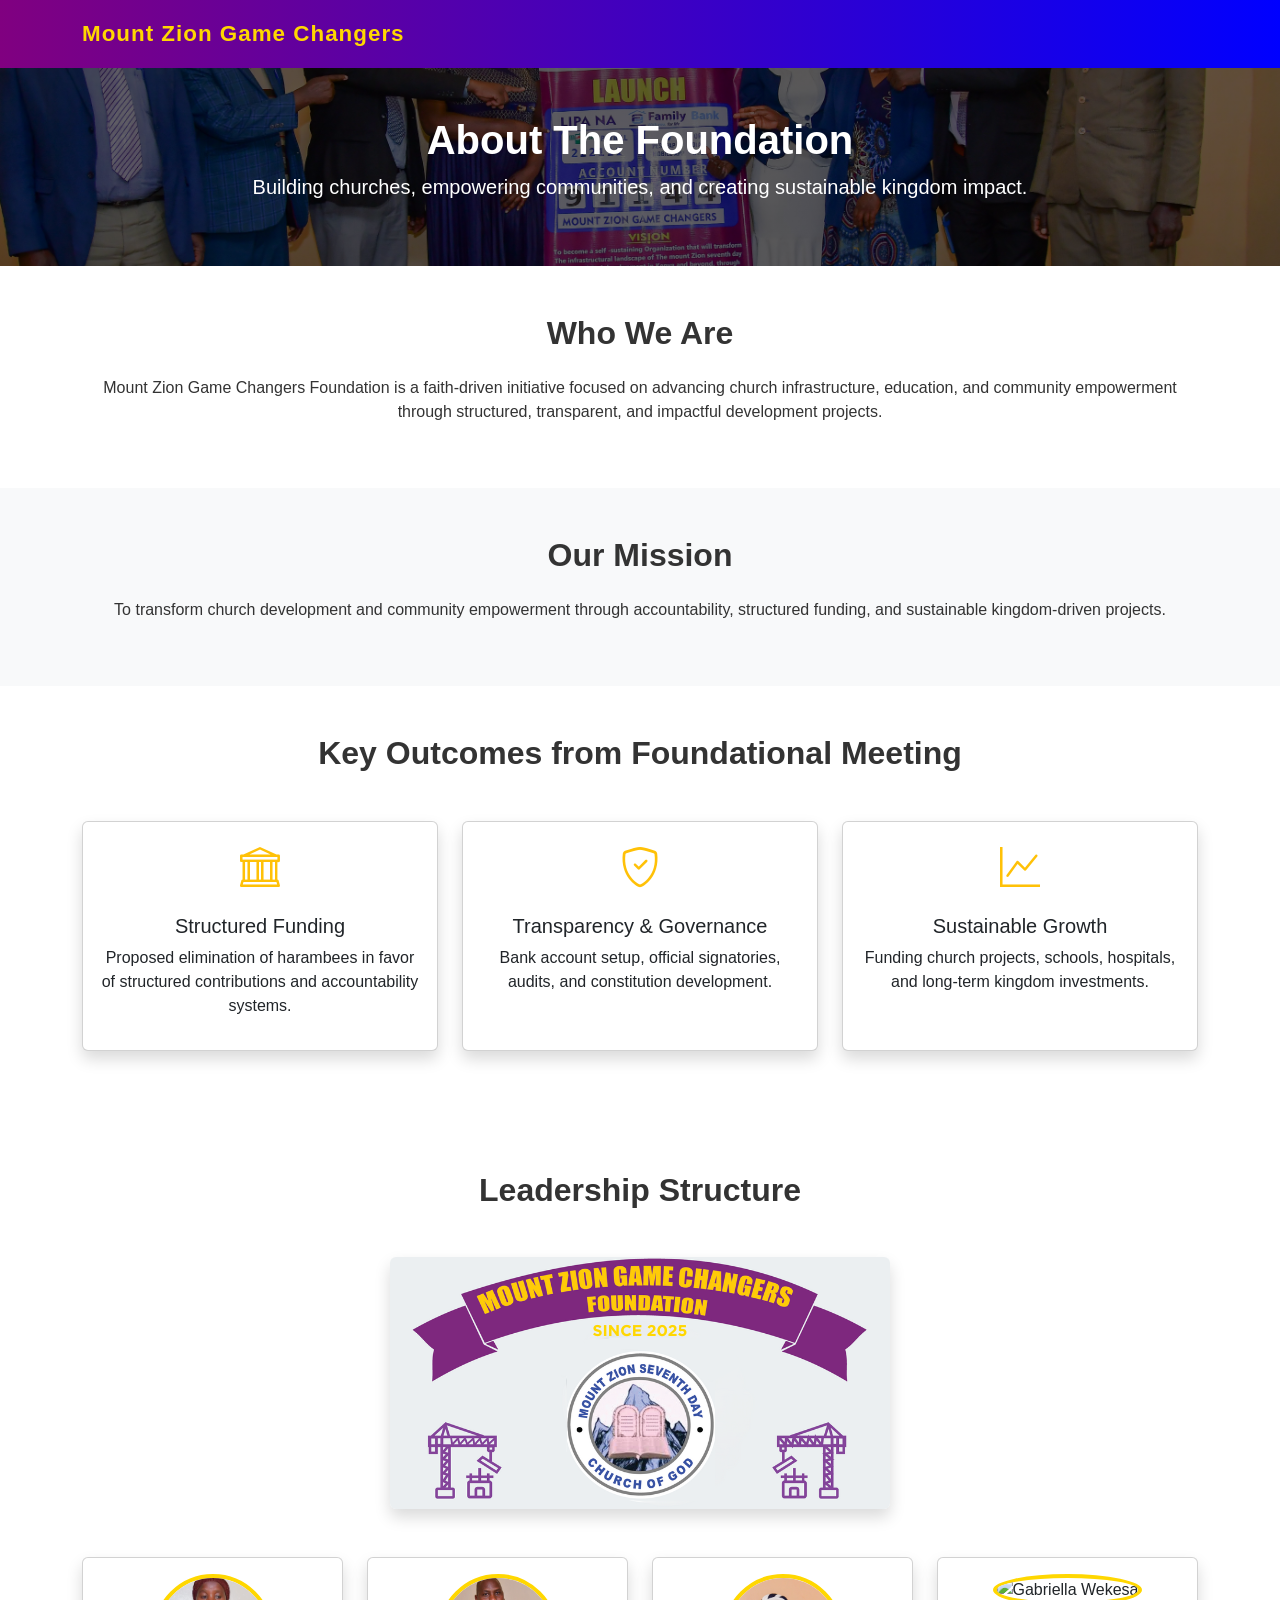
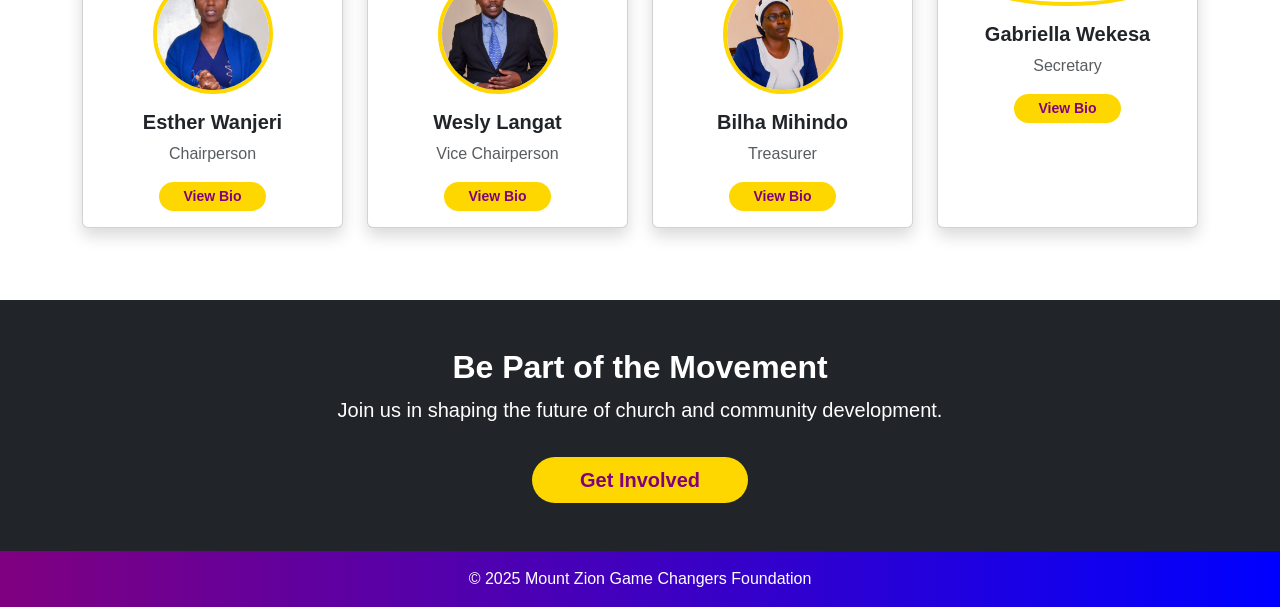
==== about.html @ a08758a1 "last commit of the day" ====
<!DOCTYPE html>
<html lang="en">

<head>
  <meta charset="UTF-8">
  <meta name="viewport" content="width=device-width, initial-scale=1.0">

  <!-- SEO -->
  <title>About Us | Mount Zion Game Changers Foundation</title>
  <meta name="description" content="Learn about Mount Zion Game Changers Foundation, its mission, leadership, and meeting outcomes.">

  <!-- Favicon -->
  <link rel="icon" href="./images/GChangers_logo.png" type="image/png">

  <!-- Bootstrap CSS -->
  <link href="https://cdn.jsdelivr.net/npm/bootstrap@5.3.2/dist/css/bootstrap.min.css" rel="stylesheet">

  <!-- Bootstrap Icons -->
  <link href="https://cdn.jsdelivr.net/npm/bootstrap-icons@1.10.5/font/bootstrap-icons.css" rel="stylesheet">

  <!-- Custom CSS -->
  <link rel="stylesheet" href="css/style.css">
</head>

<body>

<!-- NAVBAR (optional link back to home) -->
<nav class="navbar navbar-expand-lg navbar-dark bg-dark">
  <div class="container">
    <a class="navbar-brand fw-bold" href="index.html">
      Mount Zion Game Changers
    </a>
  </div>
</nav>

<!-- HERO SECTION -->
<section class="py-5 text-white text-center" style="background: linear-gradient(rgba(0,0,0,0.6), rgba(0,0,0,0.6)), url('./images/with_elders.jpg') center/cover no-repeat;">
  <div class="container">
    <h1 class="fw-bold">About The Foundation</h1>
    <p class="lead">Building churches, empowering communities, and creating sustainable kingdom impact.</p>
  </div>
</section>

<!-- INTRO -->
<section class="py-5">
  <div class="container">
    <h2 class="fw-bold text-center mb-4">Who We Are</h2>
    <p class="text-center">
      Mount Zion Game Changers Foundation is a faith-driven initiative focused on advancing church infrastructure,
      education, and community empowerment through structured, transparent, and impactful development projects.
    </p>
  </div>
</section>

<!-- MISSION -->
<section class="py-5 bg-light">
  <div class="container text-center">
    <h2 class="fw-bold mb-4">Our Mission</h2>
    <p>
      To transform church development and community empowerment through accountability, structured funding,
      and sustainable kingdom-driven projects.
    </p>
  </div>
</section>

<!-- KEY HIGHLIGHTS -->
<section class="py-5">
  <div class="container">
    <h2 class="fw-bold text-center mb-5">Key Outcomes from Foundational Meeting</h2>

    <div class="row">

      <div class="col-md-4 mb-4">
        <div class="card shadow h-100 text-center">
          <div class="card-body">
            <i class="bi bi-bank fs-1 text-warning"></i>
            <h5 class="mt-3">Structured Funding</h5>
            <p>Proposed elimination of harambees in favor of structured contributions and accountability systems.</p>
          </div>
        </div>
      </div>

      <div class="col-md-4 mb-4">
        <div class="card shadow h-100 text-center">
          <div class="card-body">
            <i class="bi bi-shield-check fs-1 text-warning"></i>
            <h5 class="mt-3">Transparency & Governance</h5>
            <p>Bank account setup, official signatories, audits, and constitution development.</p>
          </div>
        </div>
      </div>

      <div class="col-md-4 mb-4">
        <div class="card shadow h-100 text-center">
          <div class="card-body">
            <i class="bi bi-graph-up fs-1 text-warning"></i>
            <h5 class="mt-3">Sustainable Growth</h5>
            <p>Funding church projects, schools, hospitals, and long-term kingdom investments.</p>
          </div>
        </div>
      </div>

    </div>
  </div>
</section>

<section class="py-5">
  <div class="container">
    <h2 class="fw-bold text-center mb-5">Leadership Structure</h2>

    <!-- Leadership Image -->
    <div class="text-center mb-5">
      <img src="./images/GChangers_logo.png" class="img-fluid rounded shadow" style="max-width:700px;" alt="Leadership Team">
    </div>

    <div class="row text-center">

      <!-- Chairperson -->
        <div class="col-md-3 mb-4">
        <div class="card shadow h-100 text-center">
            <div class="card-body">

            <!-- Image -->
            <img src="./images/Esther_headshot.jpg"
                alt="Esther Wanjeri"
                class="rounded-circle mb-3"
                style="width:120px; height:120px; object-fit:cover; border:4px solid #FFD700;">

            <!-- Name + Role -->
            <h5 class="fw-bold">Esther Wanjeri</h5>
            <p class="text-muted">Chairperson</p>

            <!-- Button -->
            <button class="btn btn-warning btn-sm rounded-pill px-4"
                data-bs-toggle="modal" data-bs-target="#estherModal">
                View Bio
            </button>

            </div>
        </div>
        </div>

      <!-- Vice Chair -->
        <div class="col-md-3 mb-4">
        <div class="card shadow h-100 text-center">
            <div class="card-body">

            <!-- Image -->
            <img src="./images/Wesly_headshot.jpg"
                alt="Wesly Langat"
                class="rounded-circle mb-3"
                style="width:120px; height:120px; object-fit:cover; border:4px solid #FFD700;">

            <!-- Name + Role -->
            <h5 class="fw-bold">Wesly Langat</h5>
            <p class="text-muted">Vice Chairperson</p>

            <!-- Button -->
            <button class="btn btn-warning btn-sm rounded-pill px-4"
                data-bs-toggle="modal" data-bs-target="#weslyModal">
                View Bio
            </button>

            </div>
        </div>
        </div>

      <!-- Treasurer -->
        <div class="col-md-3 mb-4">
        <div class="card shadow h-100 text-center">
            <div class="card-body">

            <!-- Image -->
            <img src="./images/Bilha_headshot.jpg"
                alt="Bilha Mihindo"
                class="rounded-circle mb-3"
                style="width:120px; height:120px; object-fit:cover; border:4px solid #FFD700;">

            <!-- Name + Role -->
            <h5 class="fw-bold">Bilha Mihindo</h5>
            <p class="text-muted">Treasurer</p>

            <!-- Button -->
            <button class="btn btn-warning btn-sm rounded-pill px-4"
                data-bs-toggle="modal" data-bs-target="#bilhaModal">
                View Bio
            </button>

            </div>
        </div>
        </div>

      <!-- Secretary -->
        <div class="col-md-3 mb-4">
        <div class="card shadow h-100 text-center">
            <div class="card-body">

            <!-- Image -->
            <img src="./images/Gabriella_headshot.jpg"
                alt="Gabriella Wekesa"
                class="rounded-circle mb-3"
                style="width:120px; height:120px; object-fit:cover; border:4px solid #FFD700;">

            <!-- Name + Role -->
            <h5 class="fw-bold">Gabriella Wekesa</h5>
            <p class="text-muted">Secretary</p>

            <!-- Button -->
            <button class="btn btn-warning btn-sm rounded-pill px-4"
                data-bs-toggle="modal" data-bs-target="#gabriellaModal">
                View Bio
            </button>

            </div>
        </div>
        </div>

    </div>
  </div>
</section>

<!-- CTA -->
<section class="py-5 text-white text-center bg-dark">
  <div class="container">
    <h2 class="fw-bold">Be Part of the Movement</h2>
    <p class="lead">Join us in shaping the future of church and community development.</p>

    <a href="mailto:mountziongamechangers@gmail.com" class="btn btn-warning btn-lg rounded-pill px-5 mt-3">
      Get Involved
    </a>
  </div>
</section>

<!-- FOOTER -->
<footer class="py-3 bg-black text-white text-center">
  <p class="mb-0">© 2025 Mount Zion Game Changers Foundation</p>
</footer>

<!-- 🔥 MODALS GO HERE (IMPORTANT) -->
<div class="modal fade" id="estherModal" tabindex="-1">
  <div class="modal-dialog modal-lg modal-dialog-centered">
    <div class="modal-content">

      <!-- Header -->
      <div class="modal-header">
        <h5 class="modal-title">Esther Wanjeri – Chairperson</h5>
        <button type="button" class="btn-close" data-bs-dismiss="modal"></button>
      </div>

      <!-- Body -->
      <div class="modal-body text-center">

        <!-- Larger Image -->
        <img src="./images/Esther_headshot.jpg"
             alt="Esther Wanjeri"
             class="rounded-circle mb-3"
             style="width:150px; height:150px; object-fit:cover; border:4px solid #FFD700;">

        <!-- Short Intro -->
        <p class="fw-bold">Visionary Leader & Founder</p>

        <!-- Full Bio (you can replace this later) -->
        <p>
          Esther Wanjeri is the driving force behind the Mount Zion Game Changers Foundation.
          She initiated the vision in December 2024 with a mission to bring structure,
          accountability, and sustainability to church development projects.

          She leads strategic planning, coordination, and mobilization of members,
          ensuring that every initiative aligns with the kingdom agenda of empowering
          communities and advancing the church.

          Her leadership emphasizes transparency, impact, and long-term transformation.
        </p>

      </div>

    </div>
  </div>
</div>
<div class="modal fade" id="weslyModal" tabindex="-1">
  <div class="modal-dialog modal-lg modal-dialog-centered">
    <div class="modal-content">

      <!-- Header -->
      <div class="modal-header">
        <h5 class="modal-title">Wesly Langat – Vice Chairperson</h5>
        <button type="button" class="btn-close" data-bs-dismiss="modal"></button>
      </div>

      <!-- Body -->
      <div class="modal-body text-center">

        <!-- Image -->
        <img src="./images/Wesly_headshot.jpg"
             alt="Wesly Langat"
             class="rounded-circle mb-3"
             style="width:150px; height:150px; object-fit:cover; border:4px solid #FFD700;">

        <!-- Short Intro -->
        <p class="fw-bold">Spiritual & Strategic Leader</p>

        <!-- Full Bio -->
        <p>
          Wesly Langat serves as the Vice Chairperson of the Mount Zion Game Changers Foundation,
          providing both spiritual guidance and strategic direction.

          He plays a key role in aligning the foundation’s mission with biblical principles and
          ensuring that all initiatives advance the church’s long-term vision.

          With a deep commitment to kingdom work, Wesly supports leadership coordination,
          decision-making processes, and mentorship, helping to drive impactful and sustainable
          development across church communities.
        </p>

      </div>

    </div>
  </div>
</div>
<div class="modal fade" id="bilhaModal" tabindex="-1">
  <div class="modal-dialog modal-lg modal-dialog-centered">
    <div class="modal-content">

      <!-- Header -->
      <div class="modal-header">
        <h5 class="modal-title">Bilha Mihindo – Treasurer</h5>
        <button type="button" class="btn-close" data-bs-dismiss="modal"></button>
      </div>

      <!-- Body -->
      <div class="modal-body text-center">

        <!-- Image -->
        <img src="./images/Bilha_headshot.jpg"
             alt="Bilha Mihindo"
             class="rounded-circle mb-3"
             style="width:150px; height:150px; object-fit:cover; border:4px solid #FFD700;">

        <!-- Short Intro -->
        <p class="fw-bold">Financial Steward & Accountability Leader</p>

        <!-- Full Bio -->
        <p>
          Bilha Mihindo serves as the Treasurer of the Mount Zion Game Changers Foundation,
          overseeing financial management, accountability, and transparency.

          She is an avid businesswoman instrumental in ensuring that all funds are properly managed, audited,
          and aligned with the foundation’s mission of structured and sustainable development.

          With a strong commitment to integrity and stewardship, Bilha plays a critical role
          in building trust among members and ensuring that every contribution delivers
          meaningful impact.
        </p>

      </div>

    </div>
  </div>
</div>
<div class="modal fade" id="gabriellaModal" tabindex="-1">
  <div class="modal-dialog modal-lg modal-dialog-centered">
    <div class="modal-content">

      <!-- Header -->
      <div class="modal-header">
        <h5 class="modal-title">Gabriella Wekesa – Secretary</h5>
        <button type="button" class="btn-close" data-bs-dismiss="modal"></button>
      </div>

      <!-- Body -->
      <div class="modal-body text-center">

        <!-- Image -->
        <img src="./images/Gabriella_headshot.jpg"
             alt="Gabriella Wekesa"
             class="rounded-circle mb-3"
             style="width:150px; height:150px; object-fit:cover; border:4px solid #FFD700;">

        <!-- Short Intro -->
        <p class="fw-bold">Software Engineer & Administrative Coordinator</p>

        <!-- Full Bio -->
        <p>
          Gabriella Wekesa serves as the Secretary of the Mount Zion Game Changers Foundation,
          where she oversees documentation, records management, and official communication.

          As a Software Engineer, she brings a strong background in systems development,
          organization, and digital solutions, helping to streamline processes and improve
          operational efficiency within the foundation.

          Gabriella plays a key role in ensuring that all meetings, decisions, and activities
          are well-documented and aligned with the foundation’s goals. Her attention to detail
          and structured approach contribute to transparency, accountability, and effective
          coordination across all initiatives.
        </p>

      </div>

    </div>
  </div>
</div>

<!-- Bootstrap JS -->
<script src="https://cdn.jsdelivr.net/npm/bootstrap@5.3.2/dist/js/bootstrap.bundle.min.js"></script>

</body>
</html>
---- css/style.css ----
:root {
  --gold: #FFD700;
  --purple: #800080;
  --blue: #0000FF;
  --red: #FF2400;
  --white: #FFFFFF;

  /* ✨ Extra modern neutrals */
  --dark: #0d0d0d;
  --light-gray: #f5f5f5;
}

.hero {
  height: 100vh;
  background: linear-gradient(
      rgba(128, 0, 128, 0.6),
      rgba(0, 0, 255, 0.4)
    ),
    url('../images/with_elders.jpg') center center/cover no-repeat;

  position: relative;
  display: flex;
  justify-content: center;
  align-items: center;
  text-align: center;
  color: var(--white);
}

/* ======================
   GLOBAL STYLES
====================== */
body {
  font-family: "Arial", sans-serif;
  scroll-behavior: smooth;
  margin: 0;
  padding: 0;
  background-color: var(--white);
  color: #333;
}

/* ======================
   NAVBAR (IMPROVED)
====================== */
.navbar {
  background: linear-gradient(90deg, var(--purple), var(--blue));
  transition: all 0.3s ease;
  padding: 12px 0;
}

.navbar-brand {
  color: var(--gold) !important;
  font-weight: 700;
  font-size: 1.4rem;
  letter-spacing: 1px;
}

/* Nav links */
.nav-link {
  color: var(--white) !important;
  margin: 0 8px;
  transition: 0.3s ease;
  position: relative;
}

.nav-link:hover {
  color: var(--gold) !important;
}

/* underline hover effect */
.nav-link::after {
  content: "";
  position: absolute;
  width: 0;
  height: 2px;
  background: var(--gold);
  left: 0;
  bottom: -4px;
  transition: 0.3s;
}

.nav-link:hover::after {
  width: 100%;
}

/* active link */
.nav-link.active {
  color: var(--gold) !important;
  font-weight: bold;
}

/* Donate button */
.btn-warning {
  background-color: var(--gold) !important;
  color: var(--purple) !important;
  border: none;
  font-weight: bold;
  transition: 0.3s;
}

.btn-warning:hover {
  background-color: var(--red) !important;
  color: var(--white) !important;
}

/* ======================
   HERO SECTION (IMPROVED)
====================== */
.hero {
  height: 100vh;
  background: url('../images/with_elders.jpg') center center/cover no-repeat;
  position: relative;
  display: flex;
  justify-content: center;
  align-items: center;
  text-align: center;
  color: var(--white);
}

/* Dark + purple overlay blend */
.hero-overlay {
  position: absolute;
  top: 0;
  left: 0;
  width: 100%;
  height: 100%;
  background: linear-gradient(
    rgba(128, 0, 128, 0.6),
    rgba(0, 0, 255, 0.4)
  );
  z-index: 0;
}

/* hero text */
.hero-content {
  position: relative;
  z-index: 1;
  max-width: 700px;
  padding: 20px;
}

/* ======================
   BUTTONS
====================== */
.btn-gold {
  background-color: var(--gold);
  color: var(--purple);
  border: none;
  padding: 10px 20px;
  border-radius: 30px;
  transition: 0.3s ease;
  font-weight: bold;
}

.btn-gold:hover {
  background-color: var(--red);
  color: var(--white);
  transform: translateY(-2px);
}

/* ======================
   TEXT UTILITIES
====================== */
.text-purple { color: var(--purple); }
.text-blue { color: var(--blue); }
.text-gold { color: var(--gold); }

/* ======================
   FOOTER (MATCH BRAND)
====================== */
footer {
  background: linear-gradient(90deg, var(--purple), var(--blue));
  color: var(--white);
}

footer a {
  color: var(--white);
  text-decoration: none;
  transition: 0.3s;
}

footer a:hover {
  color: var(--gold);
}

/* ======================
   MICRO INTERACTIONS
====================== */
button, .btn {
  transition: all 0.3s ease;
}

button:hover, .btn:hover {
  transform: translateY(-2px);
}
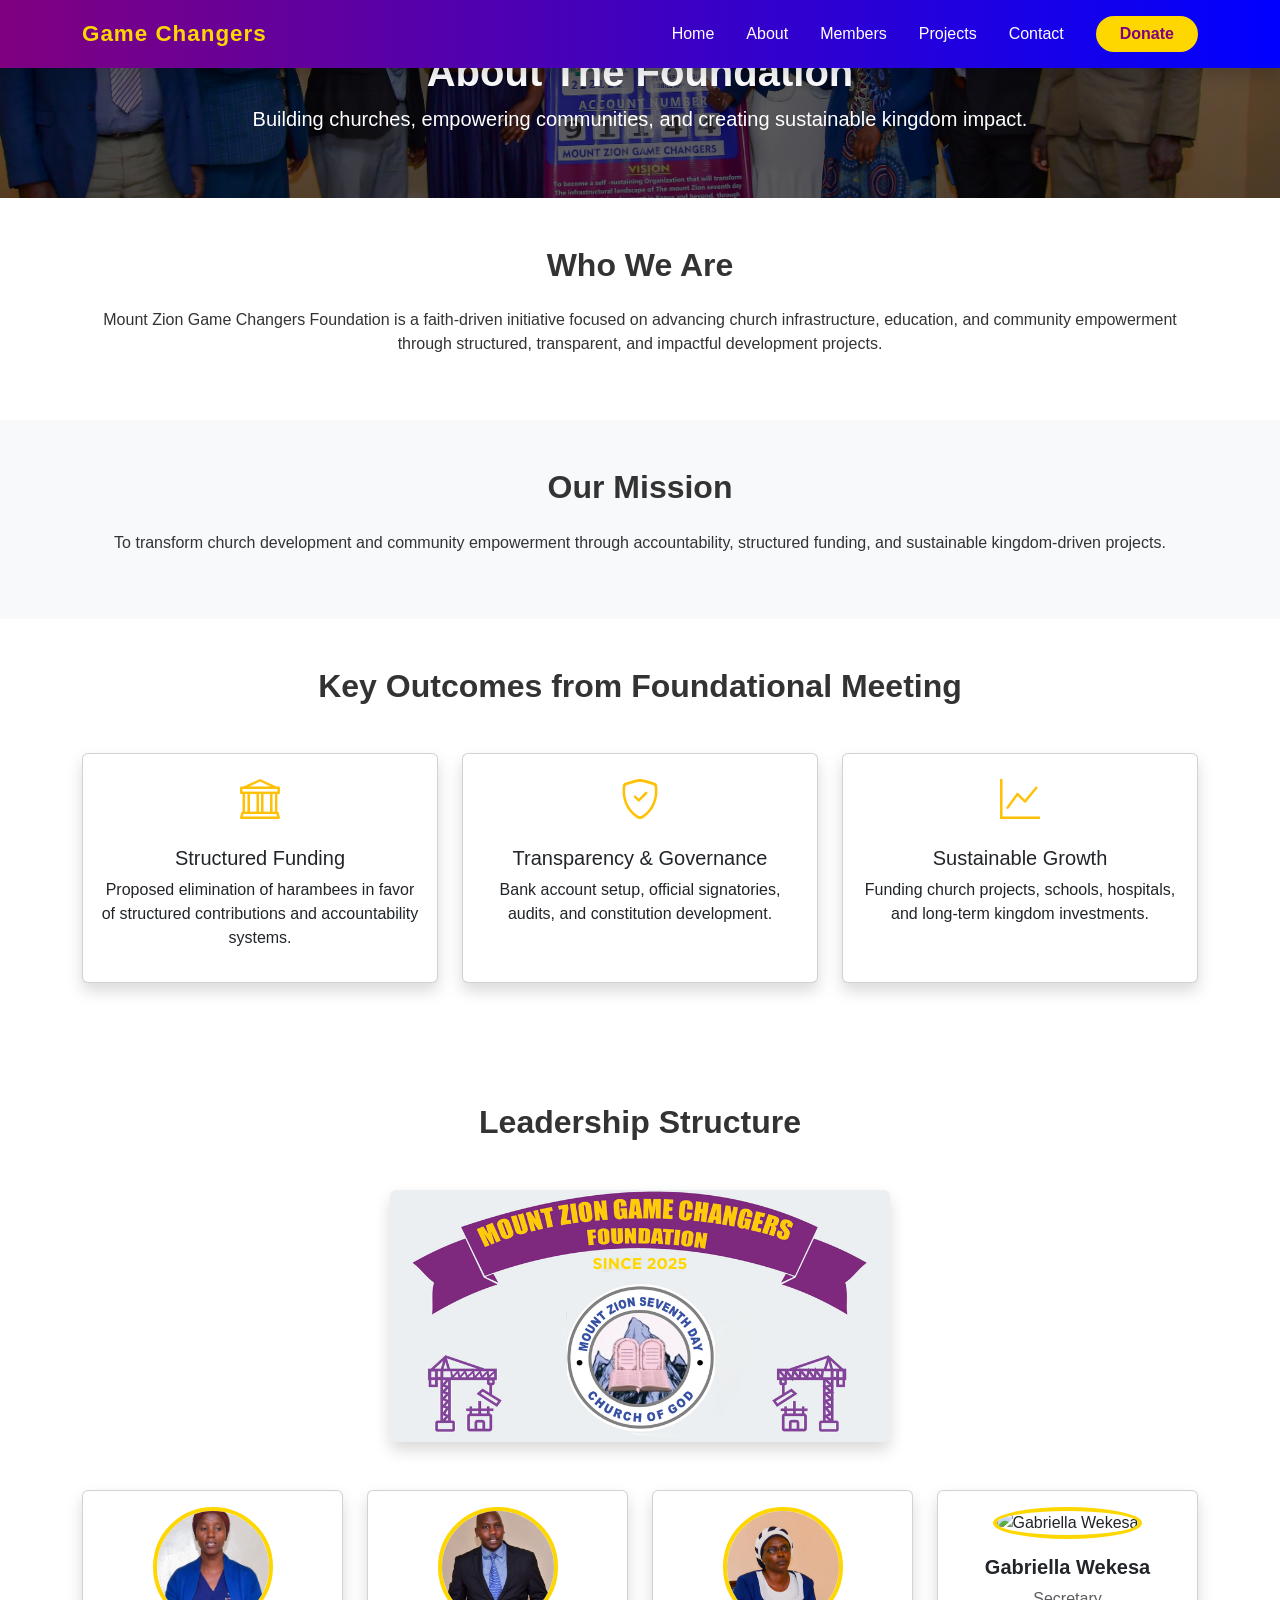
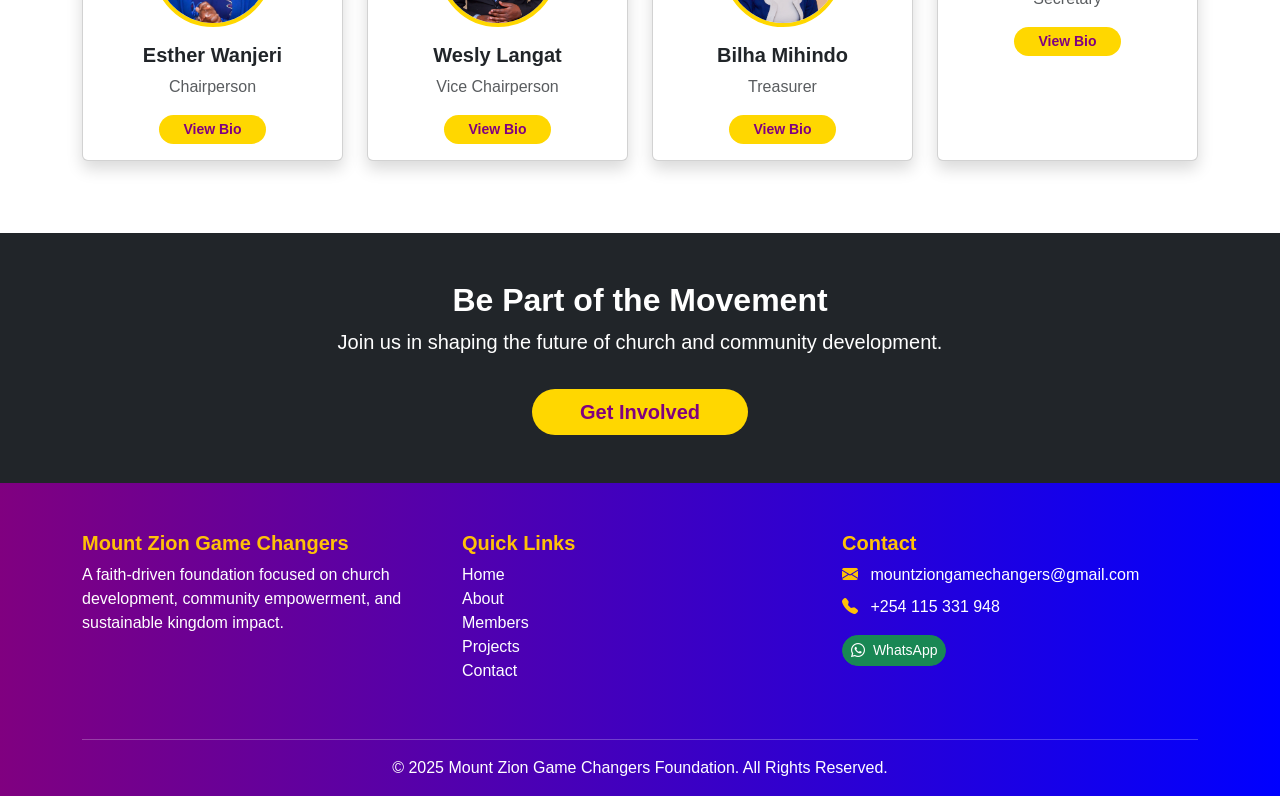
==== commit 41c21d52: "more improvements" ====
--- a/about.html
+++ b/about.html
@@ -24,14 +24,7 @@
 
 <body>
 
-<!-- NAVBAR (optional link back to home) -->
-<nav class="navbar navbar-expand-lg navbar-dark bg-dark">
-  <div class="container">
-    <a class="navbar-brand fw-bold" href="index.html">
-      Mount Zion Game Changers
-    </a>
-  </div>
-</nav>
+<div id="navbar"></div>
 
 <!-- HERO SECTION -->
 <section class="py-5 text-white text-center" style="background: linear-gradient(rgba(0,0,0,0.6), rgba(0,0,0,0.6)), url('./images/with_elders.jpg') center/cover no-repeat;">
@@ -231,10 +224,7 @@
   </div>
 </section>
 
-<!-- FOOTER -->
-<footer class="py-3 bg-black text-white text-center">
-  <p class="mb-0">© 2025 Mount Zion Game Changers Foundation</p>
-</footer>
+
 
 <!-- 🔥 MODALS GO HERE (IMPORTANT) -->
 <div class="modal fade" id="estherModal" tabindex="-1">
@@ -400,8 +390,10 @@
   </div>
 </div>
 
+<div id="footer"></div>
+
 <!-- Bootstrap JS -->
 <script src="https://cdn.jsdelivr.net/npm/bootstrap@5.3.2/dist/js/bootstrap.bundle.min.js"></script>
-
+<script src="js/main.js"></script>
 </body>
 </html>
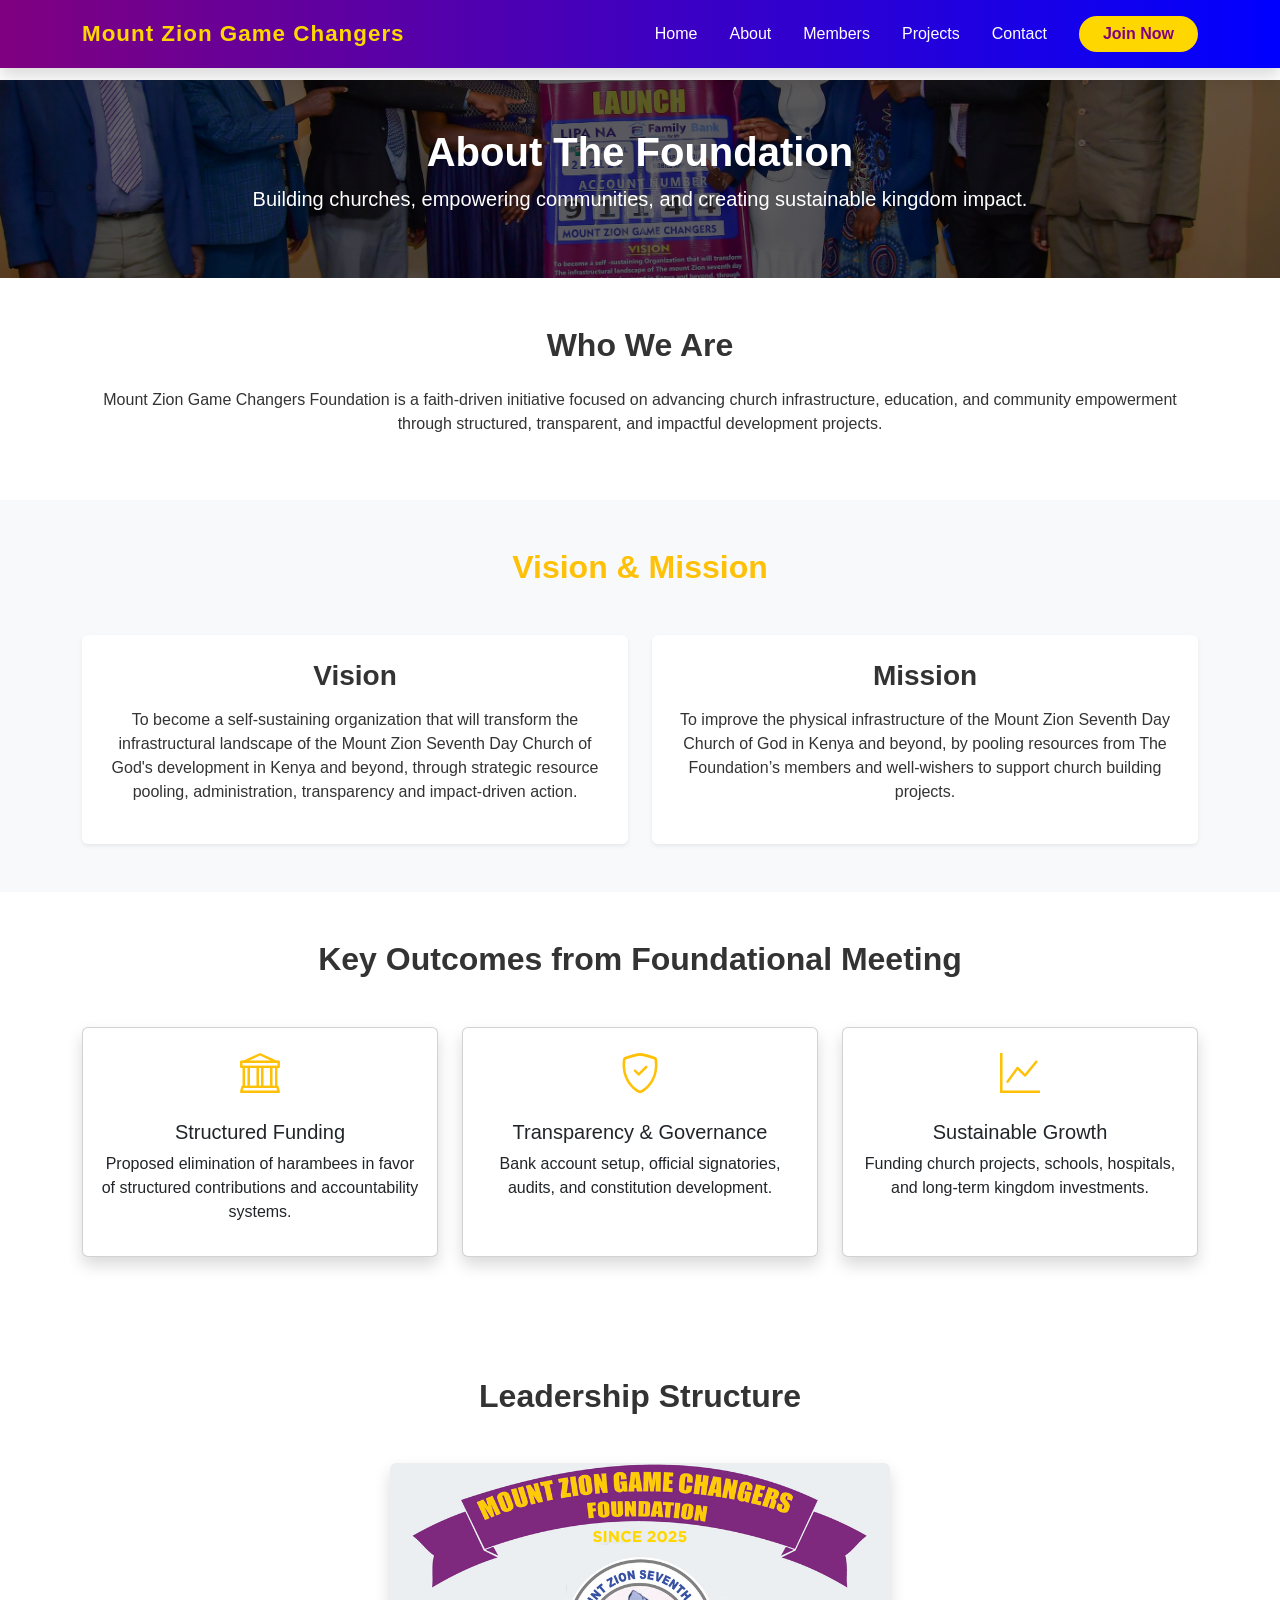
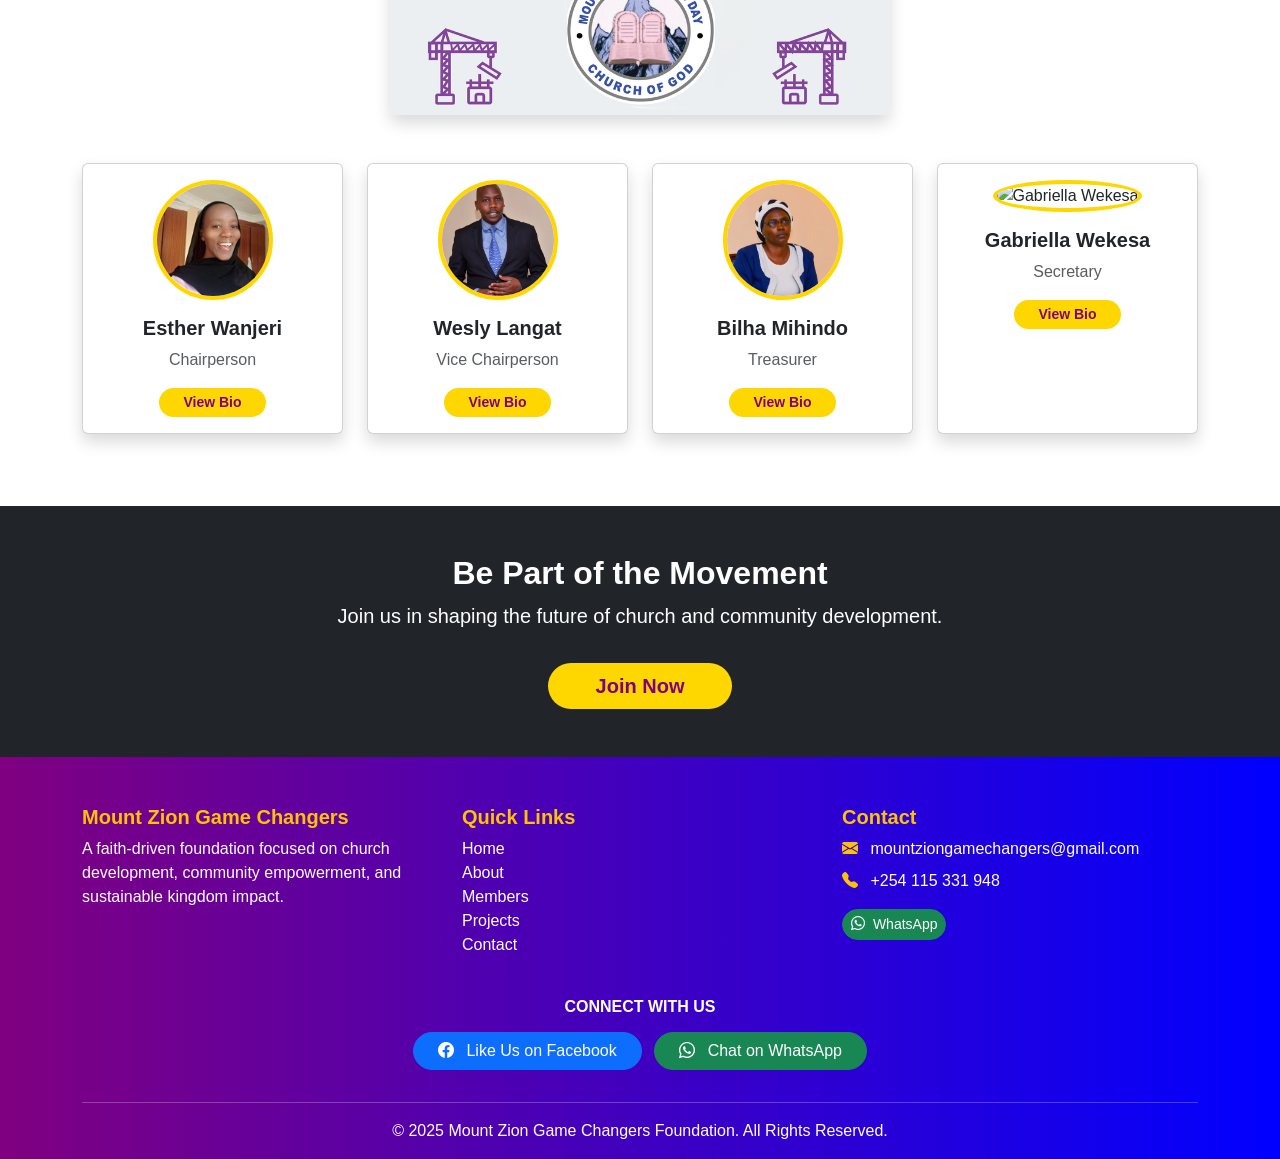
==== commit 22fc21fd: "more improve" ====
--- a/about.html
+++ b/about.html
@@ -45,17 +45,42 @@
   </div>
 </section>
 
-<!-- MISSION -->
+<!-- VISION & MISSION -->
 <section class="py-5 bg-light">
   <div class="container text-center">
-    <h2 class="fw-bold mb-4">Our Mission</h2>
-    <p>
-      To transform church development and community empowerment through accountability, structured funding,
-      and sustainable kingdom-driven projects.
-    </p>
-  </div>
-</section>
-
+
+    <h2 class="fw-bold mb-5 text-warning">Vision & Mission</h2>
+
+    <div class="row g-4">
+
+      <!-- Vision -->
+      <div class="col-md-6">
+        <div class="p-4 shadow-sm h-100 bg-white rounded">
+          <h3 class="fw-bold mb-3">Vision</h3>
+          <p>
+            To become a self-sustaining organization that will transform the infrastructural landscape 
+            of the Mount Zion Seventh Day Church of God's development in Kenya and beyond, through 
+            strategic resource pooling, administration, transparency and impact-driven action.
+          </p>
+        </div>
+      </div>
+
+      <!-- Mission -->
+      <div class="col-md-6">
+        <div class="p-4 shadow-sm h-100 bg-white rounded">
+          <h3 class="fw-bold mb-3">Mission</h3>
+          <p>
+            To improve the physical infrastructure of the Mount Zion Seventh Day Church of God in Kenya 
+            and beyond, by pooling resources from The Foundation’s members and well-wishers to support 
+            church building projects.
+          </p>
+        </div>
+      </div>
+
+    </div>
+
+  </div>
+</section>
 <!-- KEY HIGHLIGHTS -->
 <section class="py-5">
   <div class="container">
@@ -114,7 +139,7 @@
             <div class="card-body">
 
             <!-- Image -->
-            <img src="./images/Esther_headshot.jpg"
+            <img src="./images/Esther_W.jpg"
                 alt="Esther Wanjeri"
                 class="rounded-circle mb-3"
                 style="width:120px; height:120px; object-fit:cover; border:4px solid #FFD700;">
@@ -212,18 +237,19 @@
   </div>
 </section>
 
-<!-- CTA -->
+<!-- CTA Section -->
 <section class="py-5 text-white text-center bg-dark">
   <div class="container">
     <h2 class="fw-bold">Be Part of the Movement</h2>
     <p class="lead">Join us in shaping the future of church and community development.</p>
 
-    <a href="mailto:mountziongamechangers@gmail.com" class="btn btn-warning btn-lg rounded-pill px-5 mt-3">
-      Get Involved
+    <a href="https://docs.google.com/forms/d/e/1FAIpQLScQd5YoaS0VDRjZ5eywU3Ke5FaAN80qoIhKrkFNEGVTXH91JQ/viewform" 
+       target="_blank" 
+       class="btn btn-warning btn-lg rounded-pill px-5 mt-3">
+      Join Now
     </a>
   </div>
 </section>
-
 
 
 <!-- 🔥 MODALS GO HERE (IMPORTANT) -->
--- a/css/style.css
+++ b/css/style.css
@@ -36,7 +36,10 @@
   padding: 0;
   background-color: var(--white);
   color: #333;
-}
+  margin-top: 80px; /* adjust depending on navbar height */
+}
+
+
 
 /* ======================
    NAVBAR (IMPROVED)
@@ -191,4 +194,43 @@
 
 button:hover, .btn:hover {
   transform: translateY(-2px);
+}
+/* ======================
+   OTHER
+====================== */
+/* Smooth floating/bounce effect */
+.tier-image {
+  max-width: 600px;
+  width: 100%;
+  animation: floatBounce 3s ease-in-out infinite;
+}
+
+/* Keyframes for soft bounce */
+@keyframes floatBounce {
+  0% {
+    transform: translateY(0px);
+  }
+  50% {
+    transform: translateY(-15px);
+  }
+  100% {
+    transform: translateY(0px);
+  }
+}
+.tier-image {
+  max-width: 600px;
+  width: 100%;
+  animation: floatBounce 3s ease-in-out infinite;
+  border-radius: 15px;
+  box-shadow: 0 10px 30px rgba(0,0,0,0.2);
+}
+
+/* Vision & Mission cards hover effect */
+section .shadow-sm {
+  transition: transform 0.3s ease, box-shadow 0.3s ease;
+}
+
+section .shadow-sm:hover {
+  transform: translateY(-8px);
+  box-shadow: 0 10px 25px rgba(0,0,0,0.15);
 }
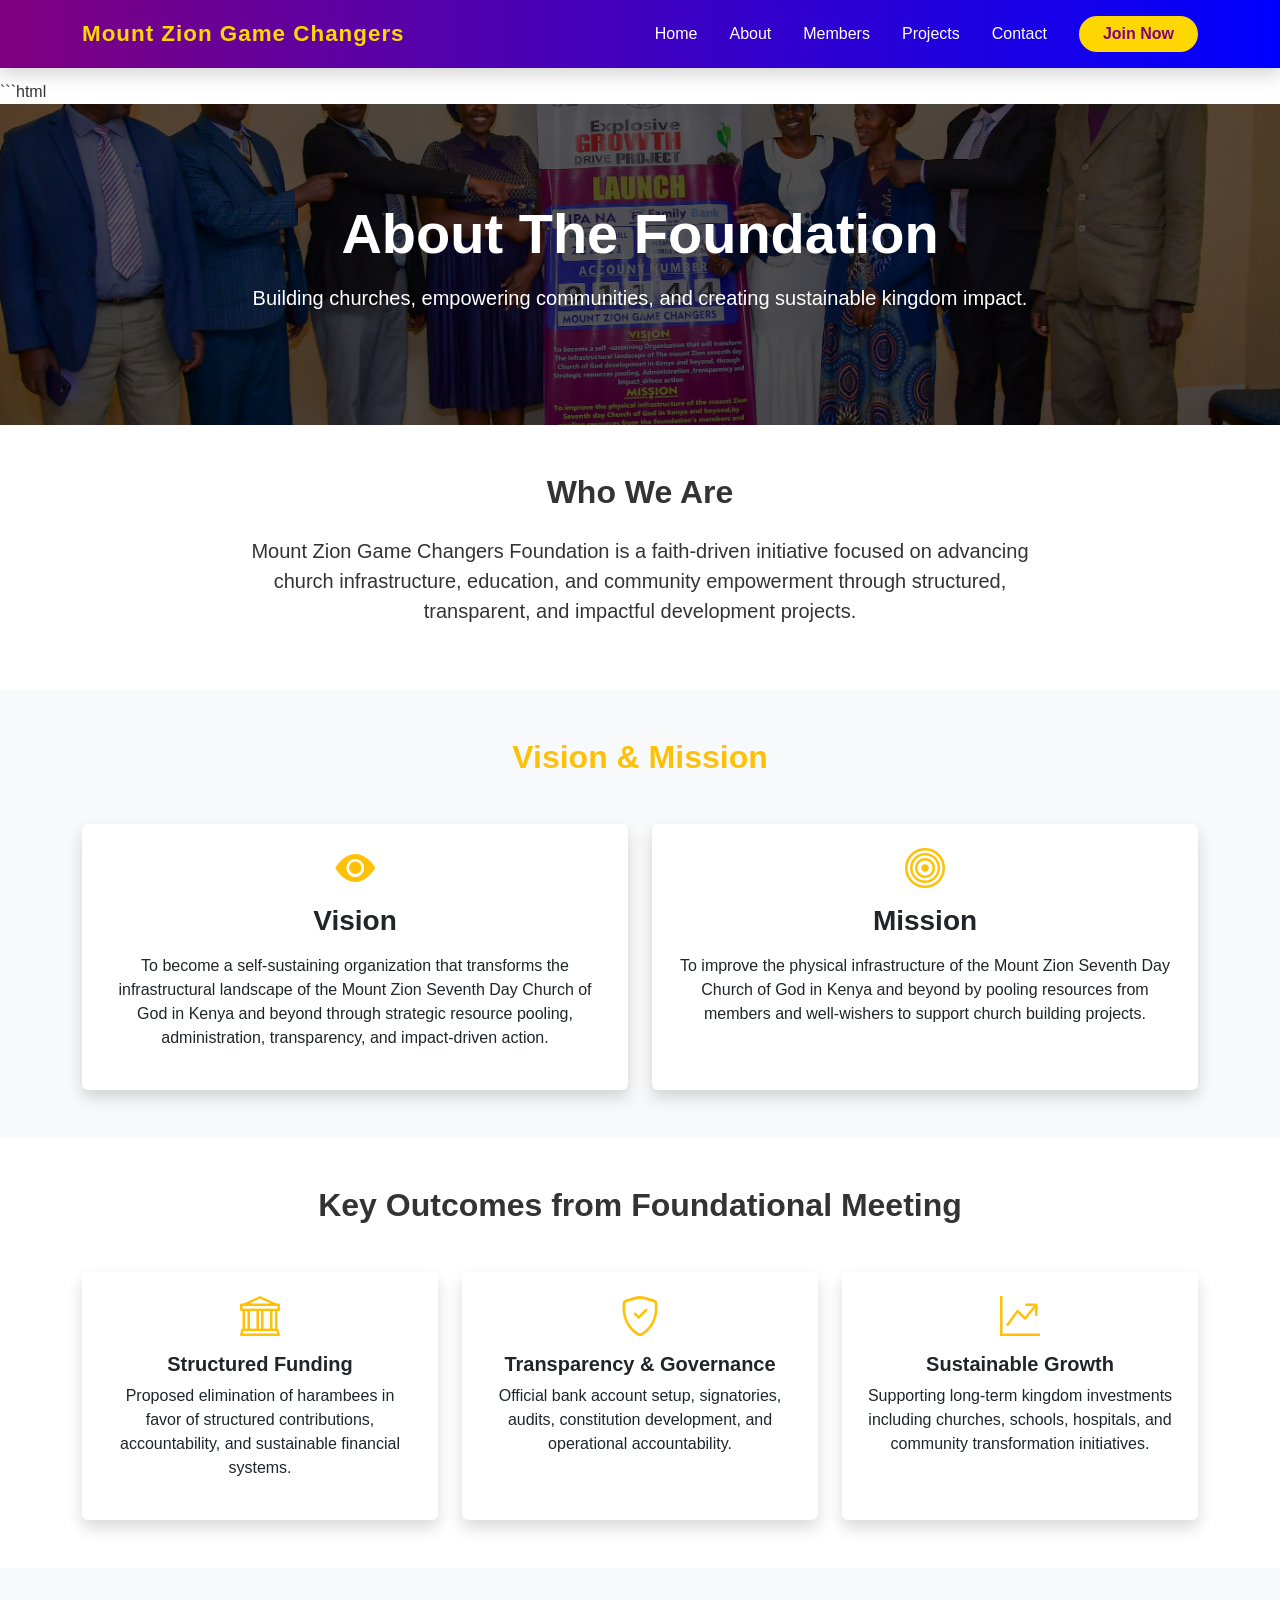
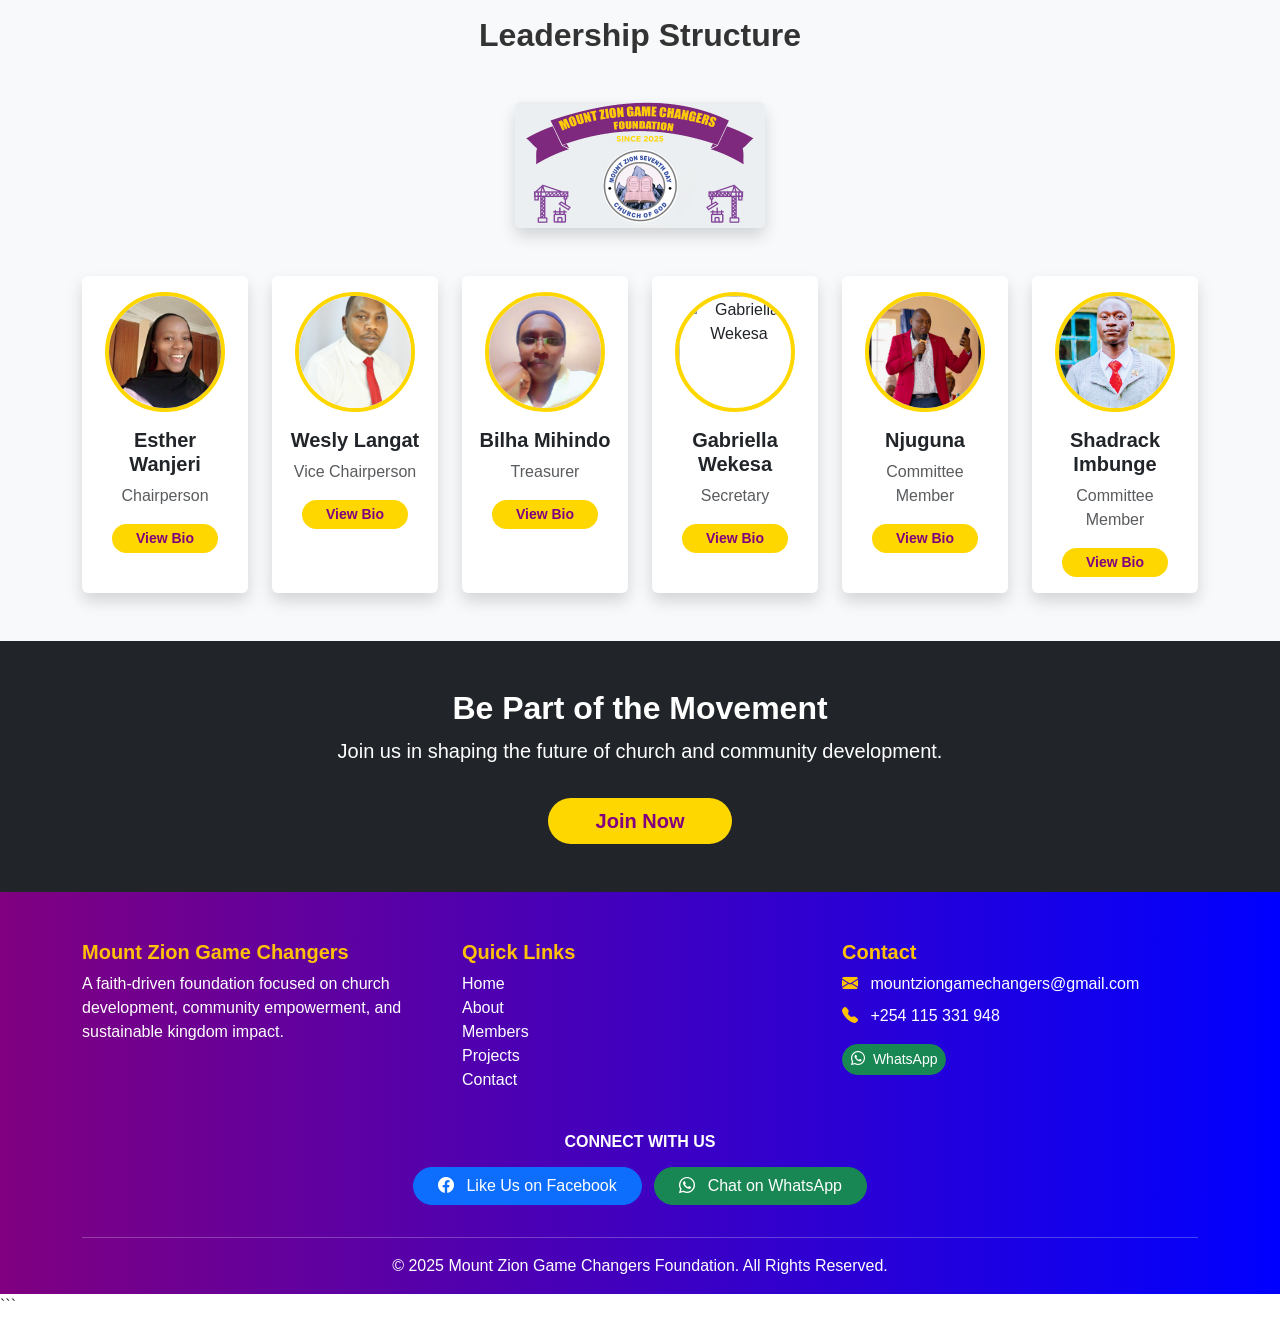
==== commit 3e85fadb: "better" ====
--- a/about.html
+++ b/about.html
@@ -1,18 +1,20 @@
+```html
 <!DOCTYPE html>
 <html lang="en">
 
 <head>
-  <meta charset="UTF-8">
-  <meta name="viewport" content="width=device-width, initial-scale=1.0">
+  <meta charset="UTF-8" />
+  <meta name="viewport" content="width=device-width, initial-scale=1.0" />
 
   <!-- SEO -->
   <title>About Us | Mount Zion Game Changers Foundation</title>
-  <meta name="description" content="Learn about Mount Zion Game Changers Foundation, its mission, leadership, and meeting outcomes.">
+  <meta name="description"
+    content="Learn about Mount Zion Game Changers Foundation, its mission, leadership, and meeting outcomes.">
 
   <!-- Favicon -->
   <link rel="icon" href="./images/GChangers_logo.png" type="image/png">
 
-  <!-- Bootstrap CSS -->
+  <!-- Bootstrap -->
   <link href="https://cdn.jsdelivr.net/npm/bootstrap@5.3.2/dist/css/bootstrap.min.css" rel="stylesheet">
 
   <!-- Bootstrap Icons -->
@@ -24,402 +26,536 @@
 
 <body>
 
-<div id="navbar"></div>
-
-<!-- HERO SECTION -->
-<section class="py-5 text-white text-center" style="background: linear-gradient(rgba(0,0,0,0.6), rgba(0,0,0,0.6)), url('./images/with_elders.jpg') center/cover no-repeat;">
-  <div class="container">
-    <h1 class="fw-bold">About The Foundation</h1>
-    <p class="lead">Building churches, empowering communities, and creating sustainable kingdom impact.</p>
+  <!-- NAVBAR -->
+  <div id="navbar"></div>
+
+  <!-- HERO -->
+  <section class="py-5 text-white text-center"
+    style="background: linear-gradient(rgba(0,0,0,0.65), rgba(0,0,0,0.65)), url('./images/with_elders.jpg') center/cover no-repeat;">
+
+    <div class="container py-5">
+      <h1 class="display-4 fw-bold">About The Foundation</h1>
+      <p class="lead mt-3">
+        Building churches, empowering communities, and creating sustainable kingdom impact.
+      </p>
+    </div>
+  </section>
+
+  <!-- INTRO -->
+  <section class="py-5">
+    <div class="container">
+      <div class="row justify-content-center">
+        <div class="col-lg-9 text-center">
+
+          <h2 class="fw-bold mb-4">Who We Are</h2>
+
+          <p class="lead">
+            Mount Zion Game Changers Foundation is a faith-driven initiative focused on advancing
+            church infrastructure, education, and community empowerment through structured,
+            transparent, and impactful development projects.
+          </p>
+
+        </div>
+      </div>
+    </div>
+  </section>
+
+  <!-- VISION & MISSION -->
+  <section class="py-5 bg-light">
+    <div class="container">
+
+      <h2 class="fw-bold text-center text-warning mb-5">
+        Vision & Mission
+      </h2>
+
+      <div class="row g-4">
+
+        <!-- Vision -->
+        <div class="col-md-6">
+          <div class="card border-0 shadow h-100">
+            <div class="card-body p-4">
+
+              <div class="text-center mb-3">
+                <i class="bi bi-eye-fill text-warning fs-1"></i>
+              </div>
+
+              <h3 class="fw-bold text-center mb-3">Vision</h3>
+
+              <p class="text-center">
+                To become a self-sustaining organization that transforms the infrastructural
+                landscape of the Mount Zion Seventh Day Church of God in Kenya and beyond through
+                strategic resource pooling, administration, transparency, and impact-driven action.
+              </p>
+
+            </div>
+          </div>
+        </div>
+
+        <!-- Mission -->
+        <div class="col-md-6">
+          <div class="card border-0 shadow h-100">
+            <div class="card-body p-4">
+
+              <div class="text-center mb-3">
+                <i class="bi bi-bullseye text-warning fs-1"></i>
+              </div>
+
+              <h3 class="fw-bold text-center mb-3">Mission</h3>
+
+              <p class="text-center">
+                To improve the physical infrastructure of the Mount Zion Seventh Day Church of God
+                in Kenya and beyond by pooling resources from members and well-wishers to support
+                church building projects.
+              </p>
+
+            </div>
+          </div>
+        </div>
+
+      </div>
+    </div>
+  </section>
+
+  <!-- HIGHLIGHTS -->
+  <section class="py-5">
+    <div class="container">
+
+      <h2 class="fw-bold text-center mb-5">
+        Key Outcomes from Foundational Meeting
+      </h2>
+
+      <div class="row g-4">
+
+        <div class="col-md-4">
+          <div class="card border-0 shadow h-100 text-center">
+            <div class="card-body p-4">
+
+              <i class="bi bi-bank text-warning fs-1"></i>
+
+              <h5 class="fw-bold mt-3">
+                Structured Funding
+              </h5>
+
+              <p>
+                Proposed elimination of harambees in favor of structured contributions,
+                accountability, and sustainable financial systems.
+              </p>
+
+            </div>
+          </div>
+        </div>
+
+        <div class="col-md-4">
+          <div class="card border-0 shadow h-100 text-center">
+            <div class="card-body p-4">
+
+              <i class="bi bi-shield-check text-warning fs-1"></i>
+
+              <h5 class="fw-bold mt-3">
+                Transparency & Governance
+              </h5>
+
+              <p>
+                Official bank account setup, signatories, audits,
+                constitution development, and operational accountability.
+              </p>
+
+            </div>
+          </div>
+        </div>
+
+        <div class="col-md-4">
+          <div class="card border-0 shadow h-100 text-center">
+            <div class="card-body p-4">
+
+              <i class="bi bi-graph-up-arrow text-warning fs-1"></i>
+
+              <h5 class="fw-bold mt-3">
+                Sustainable Growth
+              </h5>
+
+              <p>
+                Supporting long-term kingdom investments including churches,
+                schools, hospitals, and community transformation initiatives.
+              </p>
+
+            </div>
+          </div>
+        </div>
+
+      </div>
+    </div>
+  </section>
+
+  <!-- LEADERSHIP -->
+  <section class="py-5 bg-light">
+    <div class="container">
+
+      <h2 class="fw-bold text-center mb-5">
+        Leadership Structure
+      </h2>
+
+      <!-- Logo -->
+      <div class="text-center mb-5">
+        <img src="./images/GChangers_logo.png"
+          class="img-fluid rounded shadow"
+          style="max-width:250px;"
+          alt="Foundation Logo">
+      </div>
+
+      <div class="row g-4 justify-content-center">
+
+        <!-- ESTHER -->
+        <div class="col-md-4 col-lg-2">
+          <div class="card border-0 shadow h-100 text-center">
+            <div class="card-body">
+
+              <img src="./images/Esther_W.jpg"
+                class="rounded-circle mb-3"
+                style="width:120px;height:120px;object-fit:cover;border:4px solid #FFD700;"
+                alt="Esther Wanjeri">
+
+              <h5 class="fw-bold">Esther Wanjeri</h5>
+              <p class="text-muted">Chairperson</p>
+
+              <button class="btn btn-warning rounded-pill px-4 btn-sm"
+                data-bs-toggle="modal"
+                data-bs-target="#estherModal">
+                View Bio
+              </button>
+
+            </div>
+          </div>
+        </div>
+
+        <!-- WESLY -->
+        <div class="col-md-4 col-lg-2">
+          <div class="card border-0 shadow h-100 text-center">
+            <div class="card-body">
+
+              <img src="./images/Wesly_headshot.jpg"
+                class="rounded-circle mb-3"
+                style="width:120px;height:120px;object-fit:cover;border:4px solid #FFD700;"
+                alt="Wesly Langat">
+
+              <h5 class="fw-bold">Wesly Langat</h5>
+              <p class="text-muted">Vice Chairperson</p>
+
+              <button class="btn btn-warning rounded-pill px-4 btn-sm"
+                data-bs-toggle="modal"
+                data-bs-target="#weslyModal">
+                View Bio
+              </button>
+
+            </div>
+          </div>
+        </div>
+
+        <!-- BILHA -->
+        <div class="col-md-4 col-lg-2">
+          <div class="card border-0 shadow h-100 text-center">
+            <div class="card-body">
+
+              <img src="./images/Bilha_headshot.jpg"
+                class="rounded-circle mb-3"
+                style="width:120px;height:120px;object-fit:cover;border:4px solid #FFD700;"
+                alt="Bilha Mihindo">
+
+              <h5 class="fw-bold">Bilha Mihindo</h5>
+              <p class="text-muted">Treasurer</p>
+
+              <button class="btn btn-warning rounded-pill px-4 btn-sm"
+                data-bs-toggle="modal"
+                data-bs-target="#bilhaModal">
+                View Bio
+              </button>
+
+            </div>
+          </div>
+        </div>
+
+        <!-- GABRIELLA -->
+        <div class="col-md-4 col-lg-2">
+          <div class="card border-0 shadow h-100 text-center">
+            <div class="card-body">
+
+              <img src="./images/Gabriella_headshot.jpg"
+                class="rounded-circle mb-3"
+                style="width:120px;height:120px;object-fit:cover;border:4px solid #FFD700;"
+                alt="Gabriella Wekesa">
+
+              <h5 class="fw-bold">Gabriella Wekesa</h5>
+              <p class="text-muted">Secretary</p>
+
+              <button class="btn btn-warning rounded-pill px-4 btn-sm"
+                data-bs-toggle="modal"
+                data-bs-target="#gabriellaModal">
+                View Bio
+              </button>
+
+            </div>
+          </div>
+        </div>
+
+        <!-- NJUGUNA -->
+        <div class="col-md-4 col-lg-2">
+          <div class="card border-0 shadow h-100 text-center">
+            <div class="card-body">
+
+              <img src="./images/Njuguna_headshot.jpg"
+                class="rounded-circle mb-3"
+                style="width:120px;height:120px;object-fit:cover;border:4px solid #FFD700;"
+                alt="Njuguna">
+
+              <h5 class="fw-bold">Njuguna</h5>
+              <p class="text-muted">Committee Member</p>
+
+              <button class="btn btn-warning rounded-pill px-4 btn-sm"
+                data-bs-toggle="modal"
+                data-bs-target="#njugunaModal">
+                View Bio
+              </button>
+
+            </div>
+          </div>
+        </div>
+
+        <!-- SHADRACK -->
+        <div class="col-md-4 col-lg-2">
+          <div class="card border-0 shadow h-100 text-center">
+            <div class="card-body">
+
+              <img src="./images/Shadrack_headshot.jpg"
+                class="rounded-circle mb-3"
+                style="width:120px;height:120px;object-fit:cover;border:4px solid #FFD700;"
+                alt="Shadrack Imbunge">
+
+              <h5 class="fw-bold">Shadrack Imbunge</h5>
+              <p class="text-muted">Committee Member</p>
+
+              <button class="btn btn-warning rounded-pill px-4 btn-sm"
+                data-bs-toggle="modal"
+                data-bs-target="#shadrackModal">
+                View Bio
+              </button>
+
+            </div>
+          </div>
+        </div>
+
+      </div>
+    </div>
+  </section>
+
+  <!-- CTA -->
+  <section class="py-5 text-white text-center bg-dark">
+    <div class="container">
+
+      <h2 class="fw-bold">Be Part of the Movement</h2>
+
+      <p class="lead">
+        Join us in shaping the future of church and community development.
+      </p>
+
+      <a href="https://docs.google.com/forms/d/e/1FAIpQLScQd5YoaS0VDRjZ5eywU3Ke5FaAN80qoIhKrkFNEGVTXH91JQ/viewform"
+        target="_blank"
+        class="btn btn-warning btn-lg rounded-pill px-5 mt-3">
+
+        Join Now
+
+      </a>
+
+    </div>
+  </section>
+
+  <!-- ESTHER MODAL -->
+  <div class="modal fade" id="estherModal" tabindex="-1">
+    <div class="modal-dialog modal-lg modal-dialog-centered">
+      <div class="modal-content">
+
+        <div class="modal-header">
+          <h5 class="modal-title">Esther Wanjeri – Chairperson</h5>
+          <button type="button" class="btn-close" data-bs-dismiss="modal"></button>
+        </div>
+
+        <div class="modal-body text-center">
+
+          <img src="./images/Esther_W.jpg"
+            class="rounded-circle mb-3"
+            style="width:160px;height:160px;object-fit:cover;border:5px solid #FFD700;">
+
+          <p class="fw-bold">Visionary Leader & Founder</p>
+
+          <p>
+            Esther Wanjeri is the driving force behind the Mount Zion Game Changers Foundation.
+            She initiated the vision with a mission to bring structure, accountability,
+            and sustainability to church development projects.
+          </p>
+
+        </div>
+
+      </div>
+    </div>
   </div>
-</section>
-
-<!-- INTRO -->
-<section class="py-5">
-  <div class="container">
-    <h2 class="fw-bold text-center mb-4">Who We Are</h2>
-    <p class="text-center">
-      Mount Zion Game Changers Foundation is a faith-driven initiative focused on advancing church infrastructure,
-      education, and community empowerment through structured, transparent, and impactful development projects.
-    </p>
+
+  <!-- WESLY MODAL -->
+  <div class="modal fade" id="weslyModal" tabindex="-1">
+    <div class="modal-dialog modal-lg modal-dialog-centered">
+      <div class="modal-content">
+
+        <div class="modal-header">
+          <h5 class="modal-title">Wesly Langat – Vice Chairperson</h5>
+          <button type="button" class="btn-close" data-bs-dismiss="modal"></button>
+        </div>
+
+        <div class="modal-body text-center">
+
+          <img src="./images/Wesly_headshot.jpg"
+            class="rounded-circle mb-3"
+            style="width:160px;height:160px;object-fit:cover;border:5px solid #FFD700;">
+
+          <p class="fw-bold">Spiritual & Strategic Leader</p>
+
+          <p>
+            Wesly Langat provides spiritual guidance and strategic direction,
+            ensuring that all initiatives align with biblical principles and
+            kingdom impact.
+          </p>
+
+        </div>
+
+      </div>
+    </div>
   </div>
-</section>
-
-<!-- VISION & MISSION -->
-<section class="py-5 bg-light">
-  <div class="container text-center">
-
-    <h2 class="fw-bold mb-5 text-warning">Vision & Mission</h2>
-
-    <div class="row g-4">
-
-      <!-- Vision -->
-      <div class="col-md-6">
-        <div class="p-4 shadow-sm h-100 bg-white rounded">
-          <h3 class="fw-bold mb-3">Vision</h3>
+
+  <!-- BILHA MODAL -->
+  <div class="modal fade" id="bilhaModal" tabindex="-1">
+    <div class="modal-dialog modal-lg modal-dialog-centered">
+      <div class="modal-content">
+
+        <div class="modal-header">
+          <h5 class="modal-title">Bilha Mihindo – Treasurer</h5>
+          <button type="button" class="btn-close" data-bs-dismiss="modal"></button>
+        </div>
+
+        <div class="modal-body text-center">
+
+          <img src="./images/Bilha_headshot.jpg"
+            class="rounded-circle mb-3"
+            style="width:160px;height:160px;object-fit:cover;border:5px solid #FFD700;">
+
+          <p class="fw-bold">Financial Steward & Accountability Leader</p>
+
           <p>
-            To become a self-sustaining organization that will transform the infrastructural landscape 
-            of the Mount Zion Seventh Day Church of God's development in Kenya and beyond, through 
-            strategic resource pooling, administration, transparency and impact-driven action.
-          </p>
-        </div>
-      </div>
-
-      <!-- Mission -->
-      <div class="col-md-6">
-        <div class="p-4 shadow-sm h-100 bg-white rounded">
-          <h3 class="fw-bold mb-3">Mission</h3>
+            Bilha oversees financial management, accountability,
+            stewardship, and transparent handling of all contributions
+            within the foundation.
+          </p>
+
+        </div>
+
+      </div>
+    </div>
+  </div>
+
+  <!-- GABRIELLA MODAL -->
+  <div class="modal fade" id="gabriellaModal" tabindex="-1">
+    <div class="modal-dialog modal-lg modal-dialog-centered">
+      <div class="modal-content">
+
+        <div class="modal-header">
+          <h5 class="modal-title">Gabriella Wekesa – Secretary</h5>
+          <button type="button" class="btn-close" data-bs-dismiss="modal"></button>
+        </div>
+
+        <div class="modal-body text-center">
+
+          <img src="./images/Gabriella_headshot.jpg"
+            class="rounded-circle mb-3"
+            style="width:160px;height:160px;object-fit:cover;border:5px solid #FFD700;">
+
+          <p class="fw-bold">Software Engineer & Administrative Coordinator</p>
+
           <p>
-            To improve the physical infrastructure of the Mount Zion Seventh Day Church of God in Kenya 
-            and beyond, by pooling resources from The Foundation’s members and well-wishers to support 
-            church building projects.
-          </p>
-        </div>
-      </div>
-
-    </div>
-
+            Gabriella oversees records management, communication,
+            documentation, and operational coordination while supporting
+            digital systems and structured processes within the foundation.
+          </p>
+
+        </div>
+
+      </div>
+    </div>
   </div>
-</section>
-<!-- KEY HIGHLIGHTS -->
-<section class="py-5">
-  <div class="container">
-    <h2 class="fw-bold text-center mb-5">Key Outcomes from Foundational Meeting</h2>
-
-    <div class="row">
-
-      <div class="col-md-4 mb-4">
-        <div class="card shadow h-100 text-center">
-          <div class="card-body">
-            <i class="bi bi-bank fs-1 text-warning"></i>
-            <h5 class="mt-3">Structured Funding</h5>
-            <p>Proposed elimination of harambees in favor of structured contributions and accountability systems.</p>
-          </div>
-        </div>
-      </div>
-
-      <div class="col-md-4 mb-4">
-        <div class="card shadow h-100 text-center">
-          <div class="card-body">
-            <i class="bi bi-shield-check fs-1 text-warning"></i>
-            <h5 class="mt-3">Transparency & Governance</h5>
-            <p>Bank account setup, official signatories, audits, and constitution development.</p>
-          </div>
-        </div>
-      </div>
-
-      <div class="col-md-4 mb-4">
-        <div class="card shadow h-100 text-center">
-          <div class="card-body">
-            <i class="bi bi-graph-up fs-1 text-warning"></i>
-            <h5 class="mt-3">Sustainable Growth</h5>
-            <p>Funding church projects, schools, hospitals, and long-term kingdom investments.</p>
-          </div>
-        </div>
-      </div>
-
+
+  <!-- NJUGUNA MODAL -->
+  <div class="modal fade" id="njugunaModal" tabindex="-1">
+    <div class="modal-dialog modal-lg modal-dialog-centered">
+      <div class="modal-content">
+
+        <div class="modal-header">
+          <h5 class="modal-title">Njuguna – Member Representative</h5>
+          <button type="button" class="btn-close" data-bs-dismiss="modal"></button>
+        </div>
+
+        <div class="modal-body text-center">
+
+          <img src="./images/Njuguna_headshot.jpg"
+            class="rounded-circle mb-3"
+            style="width:160px;height:160px;object-fit:cover;border:5px solid #FFD700;">
+
+          <p class="fw-bold">Electronics Expert & Community Mobilizer</p>
+
+          <p>
+            Njuguna is passionate about preaching, unity,
+            and helping communities grow together through collaboration,
+            service, and kingdom-centered development.
+          </p>
+
+        </div>
+
+      </div>
     </div>
   </div>
-</section>
-
-<section class="py-5">
-  <div class="container">
-    <h2 class="fw-bold text-center mb-5">Leadership Structure</h2>
-
-    <!-- Leadership Image -->
-    <div class="text-center mb-5">
-      <img src="./images/GChangers_logo.png" class="img-fluid rounded shadow" style="max-width:700px;" alt="Leadership Team">
-    </div>
-
-    <div class="row text-center">
-
-      <!-- Chairperson -->
-        <div class="col-md-3 mb-4">
-        <div class="card shadow h-100 text-center">
-            <div class="card-body">
-
-            <!-- Image -->
-            <img src="./images/Esther_W.jpg"
-                alt="Esther Wanjeri"
-                class="rounded-circle mb-3"
-                style="width:120px; height:120px; object-fit:cover; border:4px solid #FFD700;">
-
-            <!-- Name + Role -->
-            <h5 class="fw-bold">Esther Wanjeri</h5>
-            <p class="text-muted">Chairperson</p>
-
-            <!-- Button -->
-            <button class="btn btn-warning btn-sm rounded-pill px-4"
-                data-bs-toggle="modal" data-bs-target="#estherModal">
-                View Bio
-            </button>
-
-            </div>
-        </div>
-        </div>
-
-      <!-- Vice Chair -->
-        <div class="col-md-3 mb-4">
-        <div class="card shadow h-100 text-center">
-            <div class="card-body">
-
-            <!-- Image -->
-            <img src="./images/Wesly_headshot.jpg"
-                alt="Wesly Langat"
-                class="rounded-circle mb-3"
-                style="width:120px; height:120px; object-fit:cover; border:4px solid #FFD700;">
-
-            <!-- Name + Role -->
-            <h5 class="fw-bold">Wesly Langat</h5>
-            <p class="text-muted">Vice Chairperson</p>
-
-            <!-- Button -->
-            <button class="btn btn-warning btn-sm rounded-pill px-4"
-                data-bs-toggle="modal" data-bs-target="#weslyModal">
-                View Bio
-            </button>
-
-            </div>
-        </div>
-        </div>
-
-      <!-- Treasurer -->
-        <div class="col-md-3 mb-4">
-        <div class="card shadow h-100 text-center">
-            <div class="card-body">
-
-            <!-- Image -->
-            <img src="./images/Bilha_headshot.jpg"
-                alt="Bilha Mihindo"
-                class="rounded-circle mb-3"
-                style="width:120px; height:120px; object-fit:cover; border:4px solid #FFD700;">
-
-            <!-- Name + Role -->
-            <h5 class="fw-bold">Bilha Mihindo</h5>
-            <p class="text-muted">Treasurer</p>
-
-            <!-- Button -->
-            <button class="btn btn-warning btn-sm rounded-pill px-4"
-                data-bs-toggle="modal" data-bs-target="#bilhaModal">
-                View Bio
-            </button>
-
-            </div>
-        </div>
-        </div>
-
-      <!-- Secretary -->
-        <div class="col-md-3 mb-4">
-        <div class="card shadow h-100 text-center">
-            <div class="card-body">
-
-            <!-- Image -->
-            <img src="./images/Gabriella_headshot.jpg"
-                alt="Gabriella Wekesa"
-                class="rounded-circle mb-3"
-                style="width:120px; height:120px; object-fit:cover; border:4px solid #FFD700;">
-
-            <!-- Name + Role -->
-            <h5 class="fw-bold">Gabriella Wekesa</h5>
-            <p class="text-muted">Secretary</p>
-
-            <!-- Button -->
-            <button class="btn btn-warning btn-sm rounded-pill px-4"
-                data-bs-toggle="modal" data-bs-target="#gabriellaModal">
-                View Bio
-            </button>
-
-            </div>
-        </div>
-        </div>
-
+
+  <!-- SHADRACK MODAL -->
+  <div class="modal fade" id="shadrackModal" tabindex="-1">
+    <div class="modal-dialog modal-lg modal-dialog-centered">
+      <div class="modal-content">
+
+        <div class="modal-header">
+          <h5 class="modal-title">Shadrack Imbunge – Assistant Secretary</h5>
+          <button type="button" class="btn-close" data-bs-dismiss="modal"></button>
+        </div>
+
+        <div class="modal-body text-center">
+
+          <img src="./images/Shadrack_headshot.jpg"
+            class="rounded-circle mb-3"
+            style="width:160px;height:160px;object-fit:cover;border:5px solid #FFD700;">
+
+          <p class="fw-bold">Leadership & Community Development</p>
+
+          <p>
+            Shadrack Imbunge supports the vision of structured church growth,
+            collaboration, and sustainable community transformation initiatives.
+          </p>
+
+        </div>
+
+      </div>
     </div>
   </div>
-</section>
-
-<!-- CTA Section -->
-<section class="py-5 text-white text-center bg-dark">
-  <div class="container">
-    <h2 class="fw-bold">Be Part of the Movement</h2>
-    <p class="lead">Join us in shaping the future of church and community development.</p>
-
-    <a href="https://docs.google.com/forms/d/e/1FAIpQLScQd5YoaS0VDRjZ5eywU3Ke5FaAN80qoIhKrkFNEGVTXH91JQ/viewform" 
-       target="_blank" 
-       class="btn btn-warning btn-lg rounded-pill px-5 mt-3">
-      Join Now
-    </a>
-  </div>
-</section>
-
-
-<!-- 🔥 MODALS GO HERE (IMPORTANT) -->
-<div class="modal fade" id="estherModal" tabindex="-1">
-  <div class="modal-dialog modal-lg modal-dialog-centered">
-    <div class="modal-content">
-
-      <!-- Header -->
-      <div class="modal-header">
-        <h5 class="modal-title">Esther Wanjeri – Chairperson</h5>
-        <button type="button" class="btn-close" data-bs-dismiss="modal"></button>
-      </div>
-
-      <!-- Body -->
-      <div class="modal-body text-center">
-
-        <!-- Larger Image -->
-        <img src="./images/Esther_headshot.jpg"
-             alt="Esther Wanjeri"
-             class="rounded-circle mb-3"
-             style="width:150px; height:150px; object-fit:cover; border:4px solid #FFD700;">
-
-        <!-- Short Intro -->
-        <p class="fw-bold">Visionary Leader & Founder</p>
-
-        <!-- Full Bio (you can replace this later) -->
-        <p>
-          Esther Wanjeri is the driving force behind the Mount Zion Game Changers Foundation.
-          She initiated the vision in December 2024 with a mission to bring structure,
-          accountability, and sustainability to church development projects.
-
-          She leads strategic planning, coordination, and mobilization of members,
-          ensuring that every initiative aligns with the kingdom agenda of empowering
-          communities and advancing the church.
-
-          Her leadership emphasizes transparency, impact, and long-term transformation.
-        </p>
-
-      </div>
-
-    </div>
-  </div>
-</div>
-<div class="modal fade" id="weslyModal" tabindex="-1">
-  <div class="modal-dialog modal-lg modal-dialog-centered">
-    <div class="modal-content">
-
-      <!-- Header -->
-      <div class="modal-header">
-        <h5 class="modal-title">Wesly Langat – Vice Chairperson</h5>
-        <button type="button" class="btn-close" data-bs-dismiss="modal"></button>
-      </div>
-
-      <!-- Body -->
-      <div class="modal-body text-center">
-
-        <!-- Image -->
-        <img src="./images/Wesly_headshot.jpg"
-             alt="Wesly Langat"
-             class="rounded-circle mb-3"
-             style="width:150px; height:150px; object-fit:cover; border:4px solid #FFD700;">
-
-        <!-- Short Intro -->
-        <p class="fw-bold">Spiritual & Strategic Leader</p>
-
-        <!-- Full Bio -->
-        <p>
-          Wesly Langat serves as the Vice Chairperson of the Mount Zion Game Changers Foundation,
-          providing both spiritual guidance and strategic direction.
-
-          He plays a key role in aligning the foundation’s mission with biblical principles and
-          ensuring that all initiatives advance the church’s long-term vision.
-
-          With a deep commitment to kingdom work, Wesly supports leadership coordination,
-          decision-making processes, and mentorship, helping to drive impactful and sustainable
-          development across church communities.
-        </p>
-
-      </div>
-
-    </div>
-  </div>
-</div>
-<div class="modal fade" id="bilhaModal" tabindex="-1">
-  <div class="modal-dialog modal-lg modal-dialog-centered">
-    <div class="modal-content">
-
-      <!-- Header -->
-      <div class="modal-header">
-        <h5 class="modal-title">Bilha Mihindo – Treasurer</h5>
-        <button type="button" class="btn-close" data-bs-dismiss="modal"></button>
-      </div>
-
-      <!-- Body -->
-      <div class="modal-body text-center">
-
-        <!-- Image -->
-        <img src="./images/Bilha_headshot.jpg"
-             alt="Bilha Mihindo"
-             class="rounded-circle mb-3"
-             style="width:150px; height:150px; object-fit:cover; border:4px solid #FFD700;">
-
-        <!-- Short Intro -->
-        <p class="fw-bold">Financial Steward & Accountability Leader</p>
-
-        <!-- Full Bio -->
-        <p>
-          Bilha Mihindo serves as the Treasurer of the Mount Zion Game Changers Foundation,
-          overseeing financial management, accountability, and transparency.
-
-          She is an avid businesswoman instrumental in ensuring that all funds are properly managed, audited,
-          and aligned with the foundation’s mission of structured and sustainable development.
-
-          With a strong commitment to integrity and stewardship, Bilha plays a critical role
-          in building trust among members and ensuring that every contribution delivers
-          meaningful impact.
-        </p>
-
-      </div>
-
-    </div>
-  </div>
-</div>
-<div class="modal fade" id="gabriellaModal" tabindex="-1">
-  <div class="modal-dialog modal-lg modal-dialog-centered">
-    <div class="modal-content">
-
-      <!-- Header -->
-      <div class="modal-header">
-        <h5 class="modal-title">Gabriella Wekesa – Secretary</h5>
-        <button type="button" class="btn-close" data-bs-dismiss="modal"></button>
-      </div>
-
-      <!-- Body -->
-      <div class="modal-body text-center">
-
-        <!-- Image -->
-        <img src="./images/Gabriella_headshot.jpg"
-             alt="Gabriella Wekesa"
-             class="rounded-circle mb-3"
-             style="width:150px; height:150px; object-fit:cover; border:4px solid #FFD700;">
-
-        <!-- Short Intro -->
-        <p class="fw-bold">Software Engineer & Administrative Coordinator</p>
-
-        <!-- Full Bio -->
-        <p>
-          Gabriella Wekesa serves as the Secretary of the Mount Zion Game Changers Foundation,
-          where she oversees documentation, records management, and official communication.
-
-          As a Software Engineer, she brings a strong background in systems development,
-          organization, and digital solutions, helping to streamline processes and improve
-          operational efficiency within the foundation.
-
-          Gabriella plays a key role in ensuring that all meetings, decisions, and activities
-          are well-documented and aligned with the foundation’s goals. Her attention to detail
-          and structured approach contribute to transparency, accountability, and effective
-          coordination across all initiatives.
-        </p>
-
-      </div>
-
-    </div>
-  </div>
-</div>
-
-<div id="footer"></div>
-
-<!-- Bootstrap JS -->
-<script src="https://cdn.jsdelivr.net/npm/bootstrap@5.3.2/dist/js/bootstrap.bundle.min.js"></script>
-<script src="js/main.js"></script>
+
+  <!-- FOOTER -->
+  <div id="footer"></div>
+
+  <!-- BOOTSTRAP -->
+  <script src="https://cdn.jsdelivr.net/npm/bootstrap@5.3.2/dist/js/bootstrap.bundle.min.js"></script>
+
+  <!-- MAIN JS -->
+  <script src="js/main.js"></script>
+
 </body>
-</html>+</html>
+```
